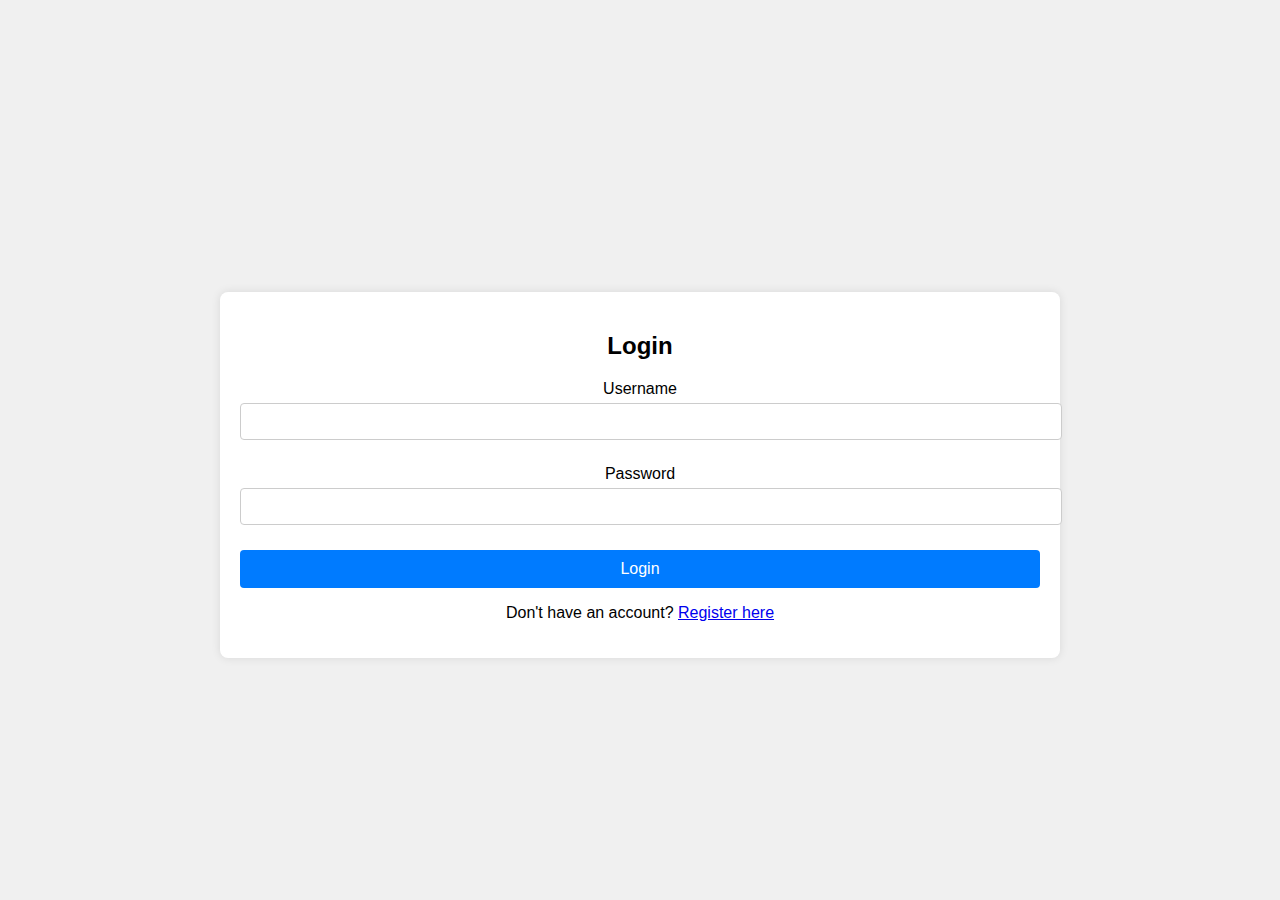
==== index.html @ bab38137 "Add files via upload" ====
<!DOCTYPE html>
<html lang="en">
<head>
    <meta charset="UTF-8">
    <meta name="viewport" content="width=device-width, initial-scale=1.0">
    <title>Login and Register</title>
    <link rel="stylesheet" href="styles.css">
</head>
<body>
    <div class="container">
        <div class="form-container" id="login-container">
            <h2>Login</h2>
            <form id="login-form">
                <div class="form-group">
                    <label for="login-username">Username</label>
                    <input type="text" id="login-username" name="username" required>
                </div>
                <div class="form-group">
                    <label for="login-password">Password</label>
                    <input type="password" id="login-password" name="password" required>
                </div>
                <button type="submit">Login</button>
                <p>Don't have an account? <a href="#" onclick="showRegister()">Register here</a></p>
            </form>
        </div>
        <div class="form-container" id="register-container" style="display: none;">
            <h2>Register</h2>
            <form id="register-form">
                <div class="form-group">
                    <label for="register-firstname">First Name</label>
                    <input type="text" id="register-firstname" name="firstname" required>
                </div>
                <div class="form-group">
                    <label for="register-lastname">Last Name</label>
                    <input type="text" id="register-lastname" name="lastname" required>
                </div>
                <div class="form-group">
                    <label for="register-nickname">nick Name</label>
                    <input type="text" id="register-nickname" name="nickname" required>
                </div>
                <div class="form-group">
                    <label for="register-username">Username</label>
                    <input type="text" id="register-username" name="username" required>
                </div>
                <div class="form-group">
                    <label for="register-password">Password</label>
                    <input type="password" id="register-password" name="password" required>
                </div>
                <div class="form-group">
                    <label for="register-phone">Phone</label>
                    <input type="text" id="register-phone" name="phone" required>
                </div>
                <button type="submit">Register</button>
                <p>Already have an account? <a href="#" onclick="showLogin()">Login here</a></p>
            </form>
        </div>
    </div>
    <script src="script.js"></script>
</body>
</html>
---- styles.css ----
body {
    font-family: Arial, sans-serif;
    display: flex;
    justify-content: center;
    align-items: center;
    height: 100vh;
    margin: 0;
    background-color: #f0f0f0;
}

.container {
    background-color: white;
    padding: 20px;
    border-radius: 8px;
    box-shadow: 0 0 10px rgba(0, 0, 0, 0.1);
    max-width: 400px;
    width: 100%;
}

h2 {
    margin-bottom: 20px;
}

.form-group {
    margin-bottom: 15px;
}

label {
    display: block;
    margin-bottom: 5px;
}

input[type="text"],
input[type="password"] {
    width: 100%;
    padding: 10px;
    border: 1px solid #ccc;
    border-radius: 4px;
}

button {
    width: 100%;
    padding: 10px;
    border: none;
    border-radius: 4px;
    background-color: #28a745;
    color: white;
    font-size: 16px;
    cursor: pointer;
}

button:hover {
    background-color: #218838;
}

p {
    text-align: center;
}
button {
    padding: 10px;
    border: none;
    border-radius: 4px;
    background-color: #28a745;
    color: white;
    font-size: 16px;
    cursor: pointer;
    margin-top: 10px;
}

button:hover {
    background-color: #218838;
}

ul {
    list-style-type: none;
    padding: 0;
}

li {
    padding: 10px;
    background-color: #f9f9f9;
    margin-bottom: 10px;
    display: flex;
    justify-content: space-between;
    align-items: center;
    border-radius: 4px;
}

li button {
    background-color: #dc3545;
    cursor: pointer;
}

li button:hover {
    background-color: #c82333;
}
body {
    font-family: Arial, sans-serif;
    display: flex;
    justify-content: center;
    align-items: center;
    height: 100vh;
    margin: 0;
    background-color: #f0f0f0;
}

.container {
    background-color: white;
    padding: 20px;
    border-radius: 8px;
    box-shadow: 0 0 10px rgba(0, 0, 0, 0.1);
    width: 80%;
    max-width: 800px;
}

h1 {
    text-align: center;
    margin-bottom: 20px;
}

ul {
    list-style-type: none;
    padding: 0;
}

li {
    padding: 15px;
    background-color: #f9f9f9;
    margin-bottom: 10px;
    display: flex;
    justify-content: space-between;
    align-items: center;
    border-radius: 4px;
}

.user-details {
    display: flex;
    flex-direction: column;
    flex-grow: 1; /* ทำให้รายละเอียดของสมาชิกเต็มพื้นที่ที่เหลือ */
}

.user-details span {
    margin-bottom: 5px;
}

button {
    padding: 10px;
    border: none;
    border-radius: 4px;
    background-color: #28a745;
    color: white;
    font-size: 16px;
    cursor: pointer;
    margin-top: 10px;
}

button:hover {
    background-color: #218838;
}



.delete-button {
    padding: 5px 10px; /* ปรับขนาดของปุ่มลบ */
    background-color: #dc3545;
    font-size: 14px; /* ปรับขนาดตัวอักษรในปุ่ม */
}

.delete-button:hover {
    background-color: #c82333;
}

.container {
    text-align: center;
    margin-top: 50px;
}

input[type="text"] {
    padding: 10px;
    margin-bottom: 10px;
}

button {
    padding: 10px 20px;
    background-color: #007bff;
    color: white;
    border: none;
    border-radius: 4px;
    cursor: pointer;
}

button:hover {
    background-color: #0056b3;
}
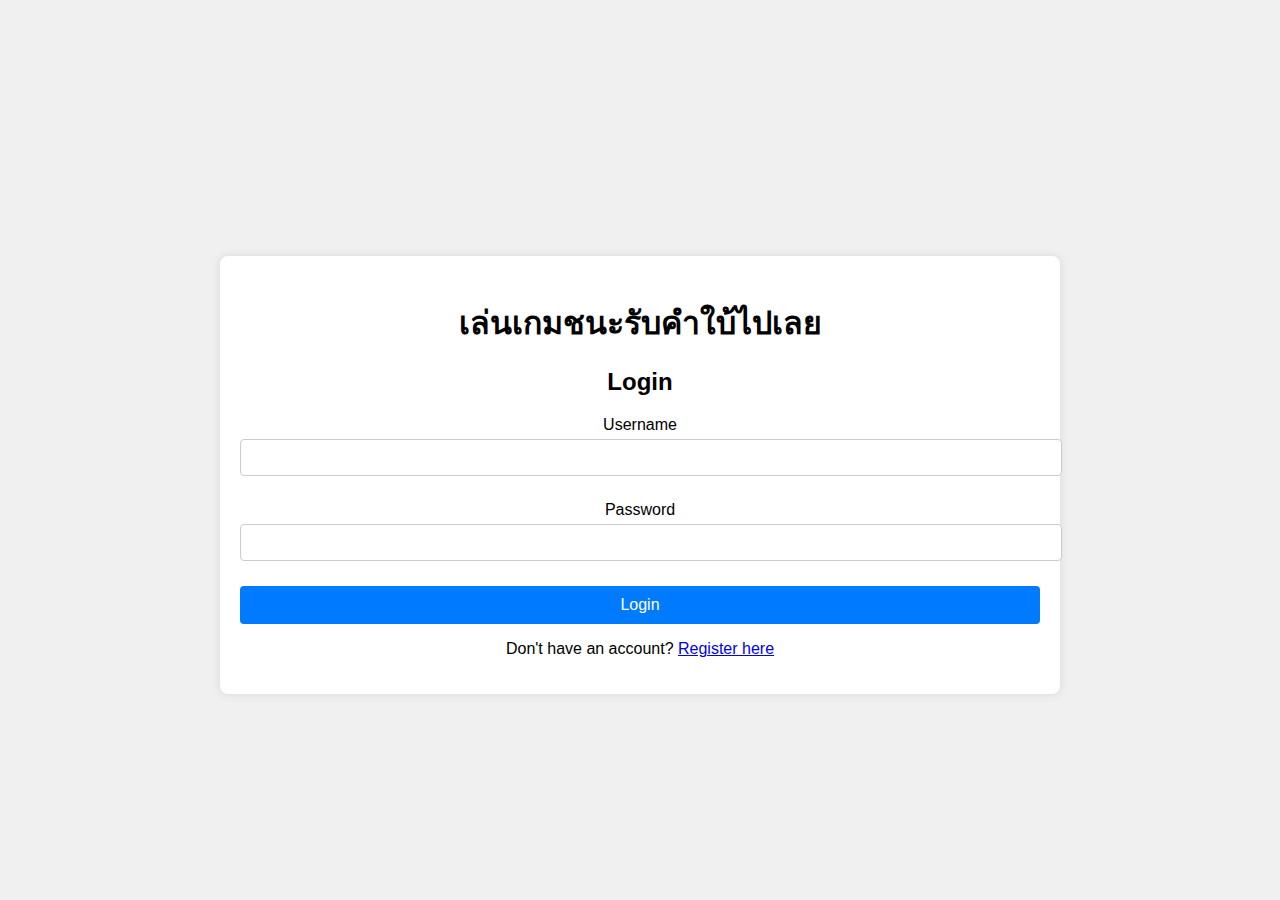
==== commit 12331e2d: "Update index.html" ====
--- a/index.html
+++ b/index.html
@@ -9,6 +9,7 @@
 <body>
     <div class="container">
         <div class="form-container" id="login-container">
+            <h1>เล่นเกมชนะรับคำใบ้ไปเลย</h1>
             <h2>Login</h2>
             <form id="login-form">
                 <div class="form-group">
